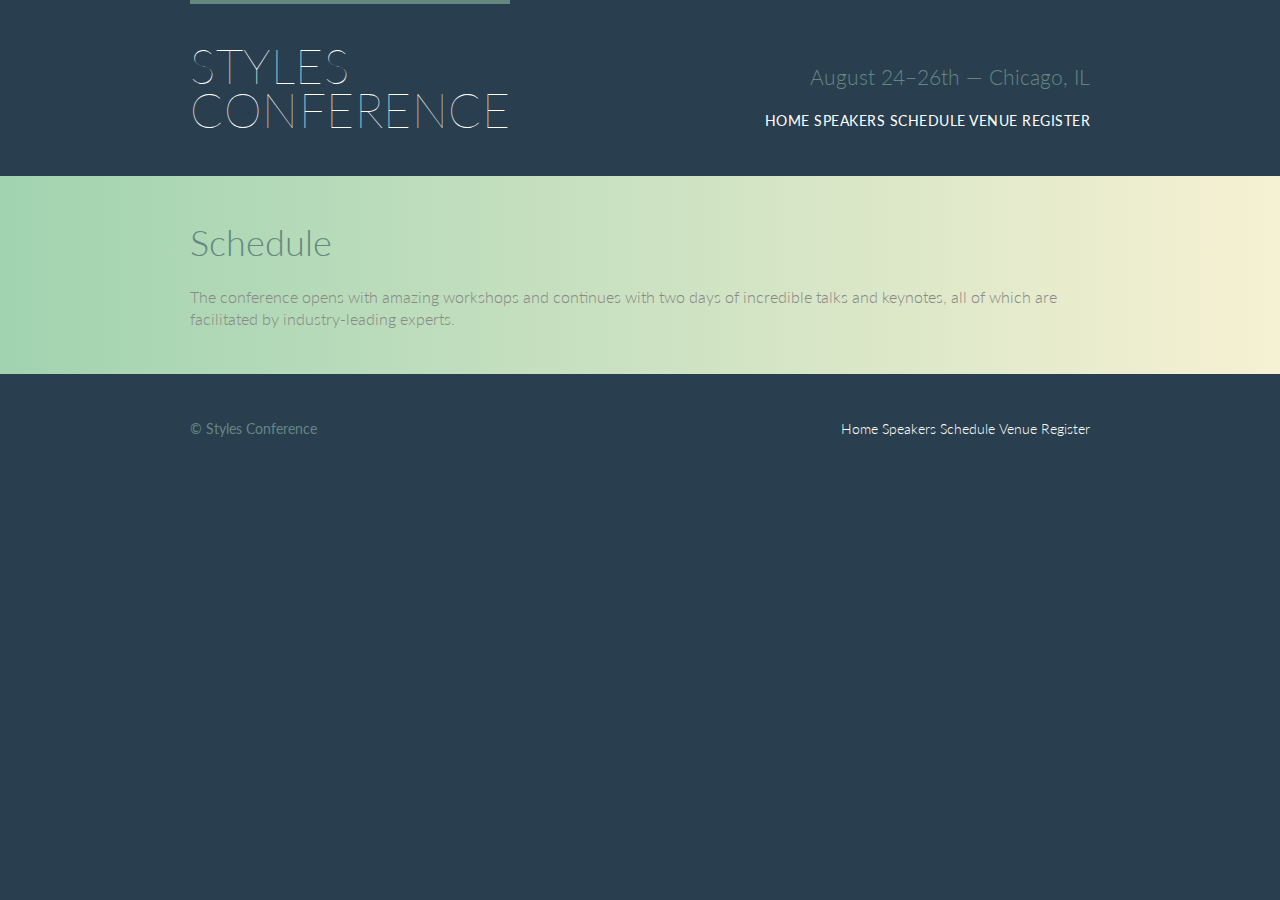
==== schedule.html @ b400020d "Making Backup" ====
<!DOCTYPE html>
<html lang="en">

  <head>
    <meta charset="utf-8">
    <title>Speakers - Styles Conference</title>
    <link rel="stylesheet" href="style.css">
    <link rel="stylesheet" href="http://fonts.googleapis.com/css?family=Lato:100,300,400">
  </head>

  <body>

    <!-- Header -->

    <header class="primary-header container group">

      <h1 class="logo">
        <a href="index.html">Styles <br> Conference</a>
      </h1>

      <h3 class="tagline">August 24&ndash;26th &mdash; Chicago, IL</h3>

      <nav class="nav primary-nav">
        <a href="index.html">Home</a>
        <a href="speakers.html">Speakers</a>
        <a href="schedule.html">Schedule</a>
        <a href="venue.html">Venue</a>
        <a href="register.html">Register</a>
      </nav>

    </header>

    <!-- Lead -->

    <section class="row-alt">
      <div class="lead container">

        <h1>Schedule</h1>

        <p>The conference opens with amazing workshops and continues with two days of incredible talks and keynotes, all of which are facilitated by industry-leading experts.</p>

      </div>
    </section>

    <!-- Footer -->

    <footer class="primary-footer container group">

      <small>&copy; Styles Conference</small>

      <nav class="nav">
        <a href="index.html">Home</a>
        <a href="speakers.html">Speakers</a>
        <a href="schedule.html">Schedule</a>
        <a href="venue.html">Venue</a>
        <a href="register.html">Register</a>
      </nav>

    </footer>

  </body>
</html>
---- style.css ----
/* http://meyerweb.com/eric/tools/css/reset/
   v2.0 | 20110126
   License: none (public domain)
*/

html, body, div, span, applet, object, iframe,
h1, h2, h3, h4, h5, h6, p, blockquote, pre,
a, abbr, acronym, address, big, cite, code,
del, dfn, em, img, ins, kbd, q, s, samp,
small, strike, strong, sub, sup, tt, var,
b, u, i, center,
dl, dt, dd, ol, ul, li,
fieldset, form, label, legend,
table, caption, tbody, tfoot, thead, tr, th, td,
article, aside, canvas, details, embed,
figure, figcaption, footer, header, hgroup,
menu, nav, output, ruby, section, summary,
time, mark, audio, video {
  margin: 0;
  padding: 0;
  border: 0;
  font-size: 100%;
  font: inherit;
  vertical-align: baseline;
}
/* HTML5 display-role reset for older browsers */
article, aside, details, figcaption, figure,
footer, header, hgroup, menu, nav, section {
  display: block;
}
body {
  line-height: 1;
}
ol, ul {
  list-style: none;
}
blockquote, q {
  quotes: none;
}
blockquote:before, blockquote:after,
q:before, q:after {
  content: '';
  content: none;
}
table {
  border-collapse: collapse;
  border-spacing: 0;
}

/*
  ========================================
  Custom styles
  ========================================
*/

body {
  background: #293f50;
  color: #888;
  font: 300 16px/22px "Lato", "Open Sans", "Helvetica Neue", Helvetica, Arial, sans-serif;
}

/*
  ========================================
  Grid
  ========================================
*/

*,
*:before,
*:after {
  -webkit-box-sizing: border-box;
     -moz-box-sizing: border-box;
          box-sizing: border-box;
}
.container,
.grid {
  margin: 0 auto;
  width: 960px;
}
.container {
  padding-left: 30px;
  padding-right: 30px;
}
.grid,
.col-1-3,
.col-2-3 {
  padding-left: 15px;
  padding-right: 15px;
}
.col-1-3,
.col-2-3  {
  display: inline-block;
  vertical-align: top;
}
.col-1-3 {
  width: 33.33%;
}
.col-2-3 {
  width: 66.66%;
}

/*
  ========================================
  Clearfix
  ========================================
*/

.group:before,
.group:after {
  content: "";
  display: table;
}
.group:after {
  clear: both;
}
.group {
  clear: both;
  *zoom: 1;
}

/*
  ========================================
  Rows
  ========================================
*/

.row,
.row-alt {
  min-width: 960px;
}

.row {
  background: #fff;
  padding: 66px 0 44px 0;
}

.row-alt {
  background: #cbe2c1;
  background: -webkit-linear-gradient(to right, #a1d3b0, #f6f1d3);
  background: -moz-linear-gradient(to right, #a1d3b0, #f6f1d3);
  background: linear-gradient(to right, #a1d3b0, #f6f1d3);
  padding: 44px 0 22px 0;
}

/*
  ========================================
  Typography
  ========================================
*/

h1, h2, h3, h4 {
  color: #648880;
}
h1, h3, h4, h5, p {
  margin-bottom: 22px;
}
h1 {
  font-size: 36px;
  line-height: 44px;
}
h2 {
  font-size: 24px;
  line-height: 44px;
}
h3 {
  font-size: 21px;
}
h4 {
  font-size: 18px;
}
h5 {
  color: #a9b2b9;
  font-size: 14px;
  font-weight: 400;
  text-transform: uppercase;
}
strong {
  font-weight: 400;
}
cite,
em {
  font-style: italic;
}

/*
  ========================================
  Links
  ========================================
*/

a {
  color: #648880;
  text-decoration: none;
}
a:hover {
  color: #a9b2b9;
}
p a {
  border-bottom: 1px solid #dfe2e5;
}

/*
  ========================================
  Buttons
  ========================================
*/

.btn {
  border-radius: 5px;
  color: #fff;
  cursor: pointer;
  display: inline-block;
  font-weight: 400;
  letter-spacing: .5px;
  margin: 0;
  text-transform: uppercase;
}
.btn-alt {
  border: 1px solid #fff;
  padding: 10px 30px;
}

.btn-alt:hover {
  background: #fff;
  color: #648880;
}

/*
  ========================================
  Primary header
  ========================================
*/

.logo {
  border-top: 4px solid #648880;
  float: left;
  font-size: 48px;
  font-weight: 100;
  letter-spacing: .5px;
  line-height: 44px;
  padding: 40px 0 22px 0;
  text-transform: uppercase;
}
.tagline {
  margin: 66px 0 22px 0;
  text-align: right;
}
.primary-nav {
  font-size: 14px;
  font-weight: 400;
  letter-spacing: .5px;
  text-transform: uppercase;
}

.primary-header a,
.primary-footer a {
  color: #fff;
}
.primary-header a:hover,
.primary-footer a:hover {
  color: #648880;
}

/*
  ========================================
  Primary footer
  ========================================
*/

.primary-footer {
  color: #648880;
  font-size: 14px;
  padding-bottom: 44px;
  padding-top: 44px;
}
.primary-footer small {
  float: left;
  font-weight: 400;
}

/*
  ========================================
  Navigation
  ========================================
*/

.nav {
  text-align: right;
}

.nav li {
  display: inline-block;
  margin: 0 10px;
  vertical-align: top;
}
.nav li:last-child {
  margin-right: 0;
}

/*
  ========================================
  Home
  ========================================
*/

.hero {
  color: #fff;
  line-height: 44px;
  padding: 22px 80px 66px 80px;
  text-align: center;
}
.hero h2 {
  font-size: 36px;
}
.hero p {
  font-size: 24px;
  font-weight: 100;
}
.teaser a:hover h3 {
  color: #a9b2b9;
}
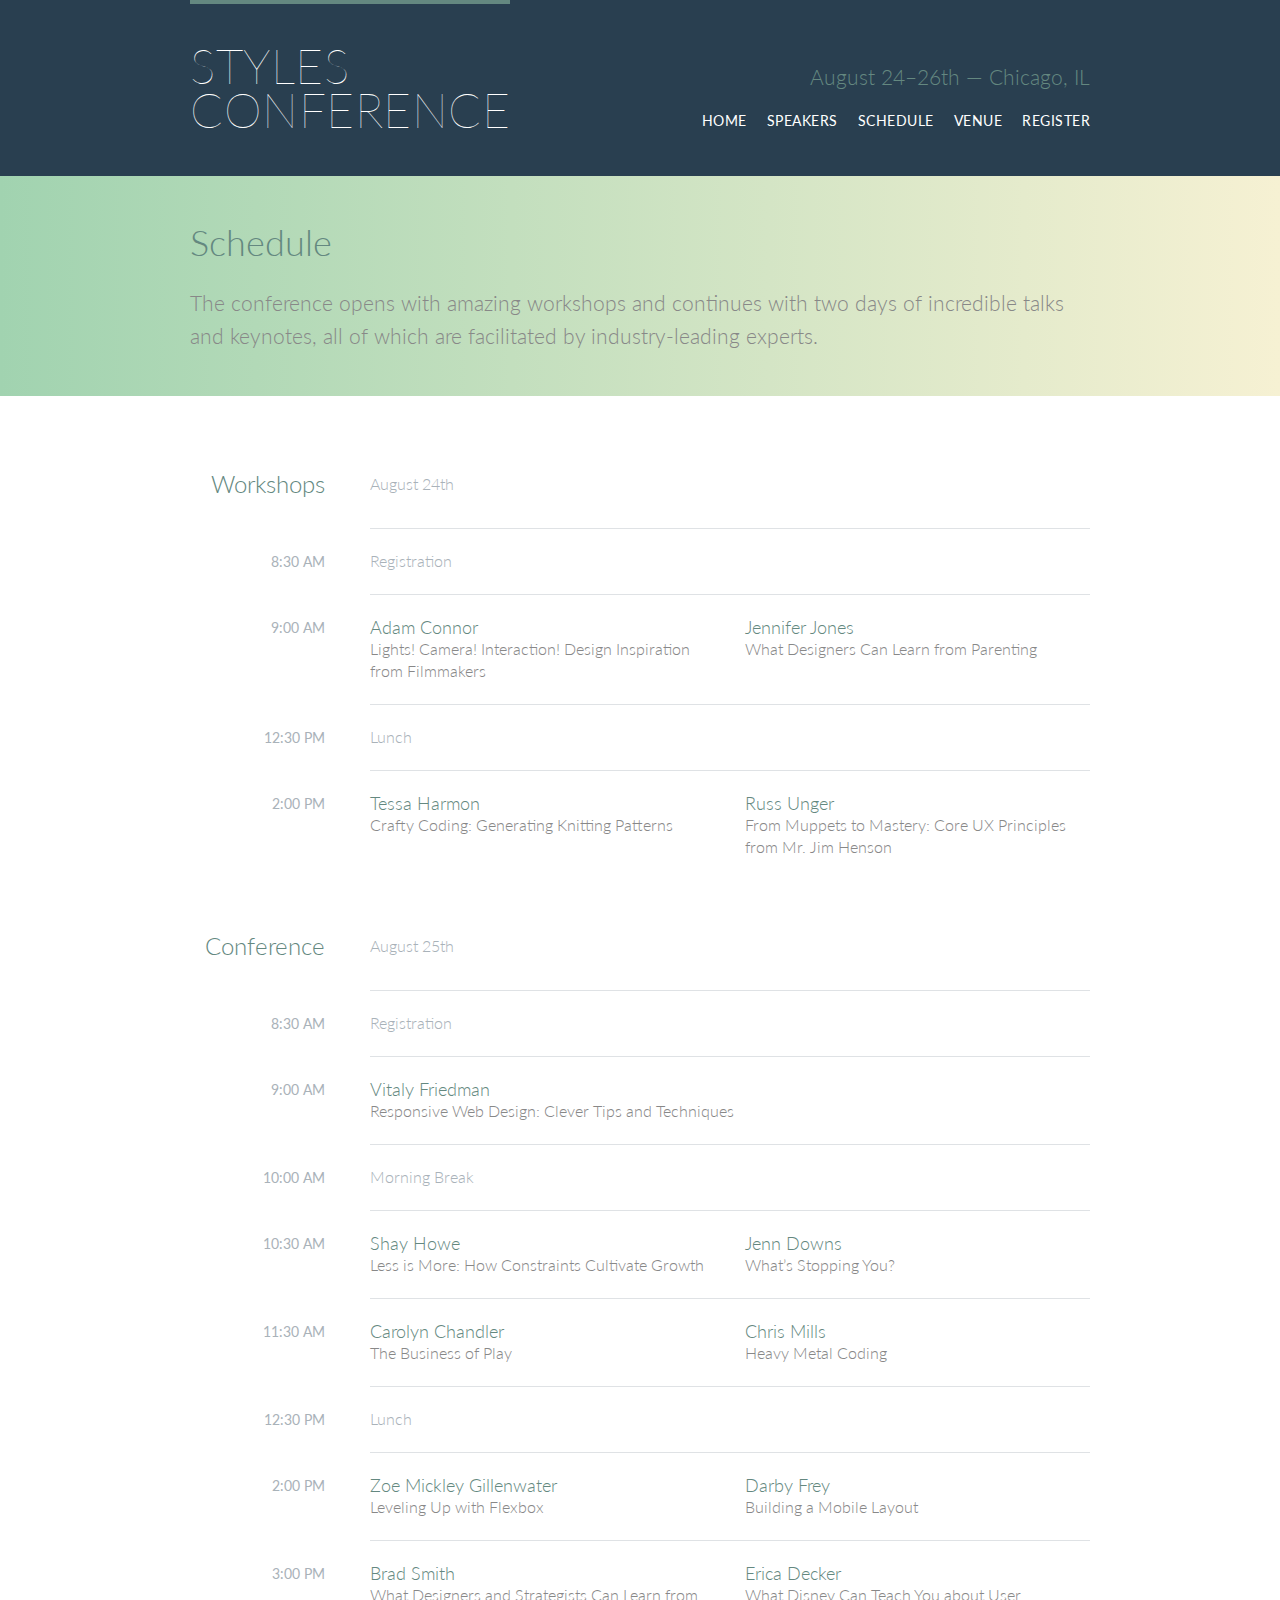
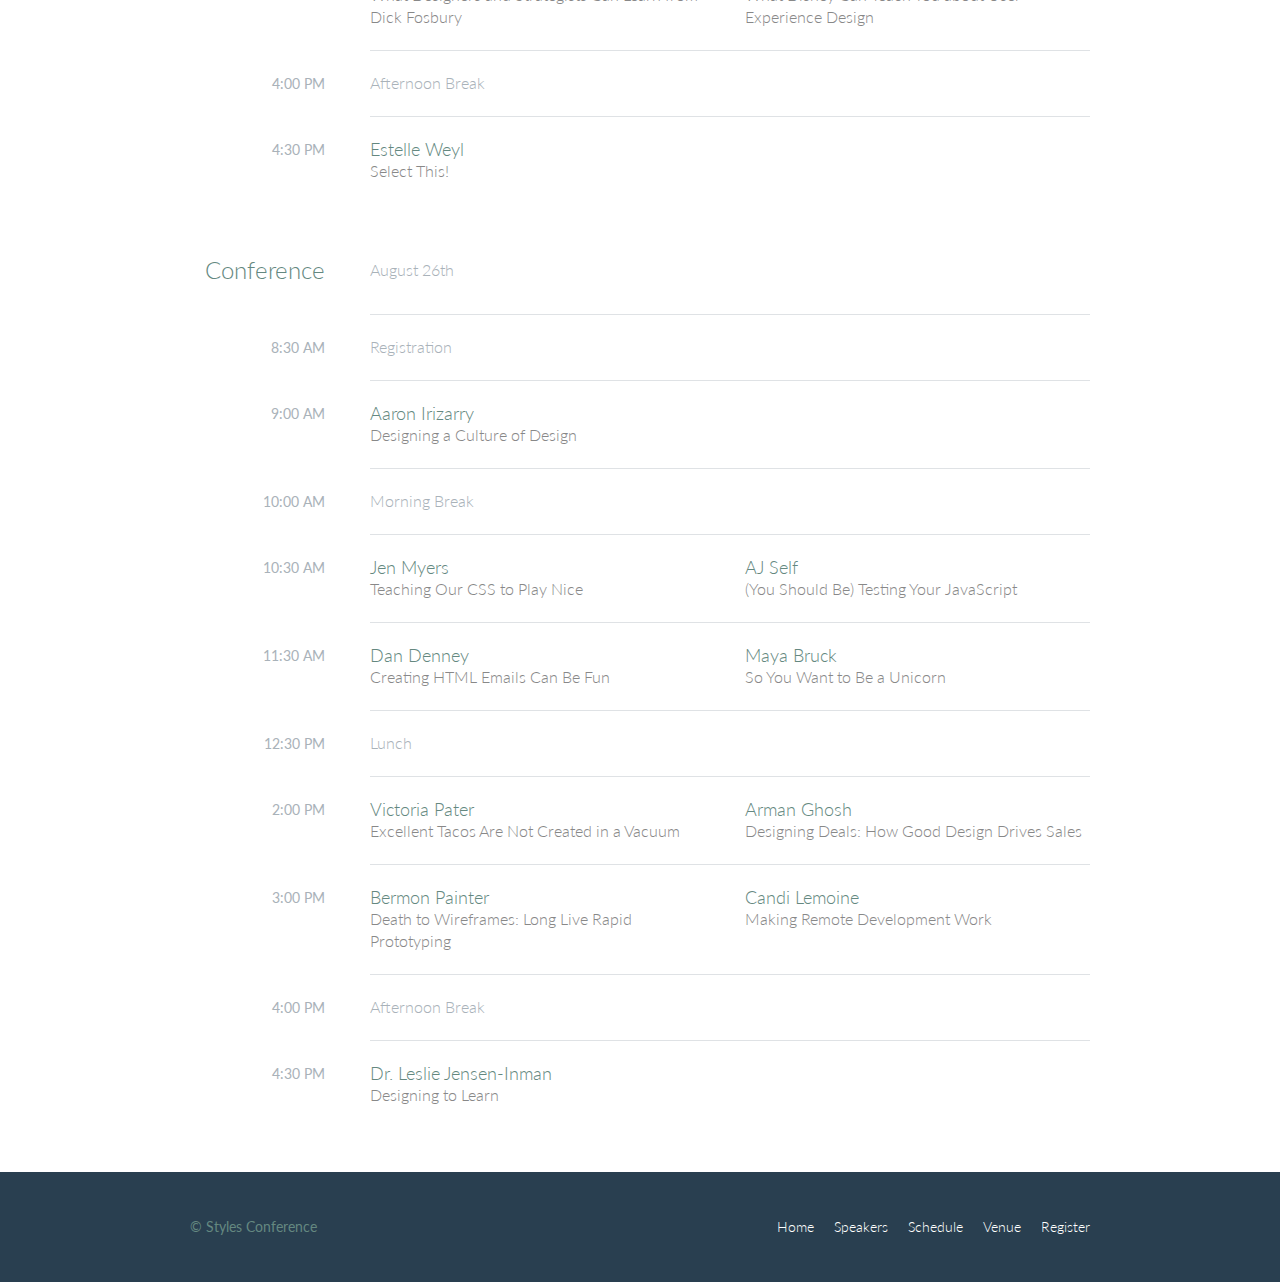
==== commit 486f7781: "Finished pages and finalized design" ====
--- a/schedule.html
+++ b/schedule.html
@@ -10,53 +10,397 @@
 
   <body>
 
-    <!-- Header -->
-
-    <header class="primary-header container group">
-
-      <h1 class="logo">
-        <a href="index.html">Styles <br> Conference</a>
-      </h1>
-
-      <h3 class="tagline">August 24&ndash;26th &mdash; Chicago, IL</h3>
-
-      <nav class="nav primary-nav">
-        <a href="index.html">Home</a>
-        <a href="speakers.html">Speakers</a>
-        <a href="schedule.html">Schedule</a>
-        <a href="venue.html">Venue</a>
-        <a href="register.html">Register</a>
-      </nav>
-
-    </header>
-
-    <!-- Lead -->
-
-    <section class="row-alt">
-      <div class="lead container">
-
-        <h1>Schedule</h1>
-
-        <p>The conference opens with amazing workshops and continues with two days of incredible talks and keynotes, all of which are facilitated by industry-leading experts.</p>
-
-      </div>
-    </section>
-
-    <!-- Footer -->
-
-    <footer class="primary-footer container group">
-
-      <small>&copy; Styles Conference</small>
-
-      <nav class="nav">
-        <a href="index.html">Home</a>
-        <a href="speakers.html">Speakers</a>
-        <a href="schedule.html">Schedule</a>
-        <a href="venue.html">Venue</a>
-        <a href="register.html">Register</a>
-      </nav>
-
-    </footer>
-
-  </body>
+      <!-- Header -->
+
+      <header class="primary-header container group">
+
+        <h1 class="logo">
+          <a href="index.html">Styles <br> Conference</a>
+        </h1>
+
+        <h3 class="tagline">August 24&ndash;26th &mdash; Chicago, IL</h3>
+
+        <nav class="nav primary-nav">
+          <ul>
+            <li><a href="index.html">Home</a></li><!--
+            --><li><a href="speakers.html">Speakers</a></li><!--
+            --><li><a href="schedule.html">Schedule</a></li><!--
+            --><li><a href="venue.html">Venue</a></li><!--
+            --><li><a href="register.html">Register</a></li>
+          </ul>
+        </nav>
+
+      </header>
+
+      <!-- Lead -->
+
+      <section class="row-alt">
+        <div class="lead container">
+
+          <h1>Schedule</h1>
+
+          <p>The conference opens with amazing workshops and continues with two days of incredible talks and keynotes, all of which are facilitated by industry-leading experts.</p>
+
+        </div>
+      </section>
+
+      <section class="row">
+        <div class="container">
+          <table>
+  <thead>
+    <tr>
+      <th scope="row">
+        Workshops
+      </th>
+      <td class="schedule-offset" colspan="2">
+        August 24th
+      </td>
+    </tr>
+  </thead>
+  <tbody>
+    <tr>
+      <th scope="row">
+        <time datetime="08:30:00">8:30 AM</time>
+      </th>
+      <td class="schedule-offset" colspan="2">
+        Registration
+      </td>
+    </tr>
+    <tr>
+      <th scope="row">
+        <time datetime="09:00:00">9:00 AM</time>
+      </th>
+      <td>
+        <a href="speakers.html#adam-connor">
+          <h4>Adam Connor</h4>
+          Lights! Camera! Interaction! Design Inspiration from Filmmakers
+        </a>
+      </td>
+      <td>
+        <a href="speakers.html#jennifer-jones">
+          <h4>Jennifer Jones</h4>
+          What Designers Can Learn from Parenting
+        </a>
+      </td>
+    </tr>
+    <tr>
+      <th scope="row">
+        <time datetime="12:30:00">12:30 PM</time>
+      </th>
+      <td class="schedule-offset" colspan="2">
+        Lunch
+      </td>
+    </tr>
+    <tr>
+      <th scope="row">
+        <time datetime="14:00">2:00 PM</time>
+      </th>
+      <td>
+        <a href="speakers.html#tessa-harmon">
+          <h4>Tessa Harmon</h4>
+          Crafty Coding: Generating Knitting Patterns
+        </a>
+      </td>
+      <td>
+        <a href="speakers.html#russ-unger">
+          <h4>Russ Unger</h4>
+          From Muppets to Mastery: Core UX Principles from Mr. Jim Henson
+        </a>
+      </td>
+    </tr>
+
+        <!-- Conference -->
+
+        <table>
+          <thead>
+            <tr>
+              <th scope="row">
+                Conference
+              </th>
+              <td class="schedule-offset" colspan="2">
+                August 25th
+              </td>
+            </tr>
+          </thead>
+          <tbody>
+            <tr>
+              <th scope="row">
+                <time datetime="08:30:00">8:30 AM</time>
+              </th>
+              <td class="schedule-offset" colspan="2">
+                Registration
+              </td>
+            </tr>
+            <tr>
+              <th scope="row">
+                <time datetime="09:00:00">9:00 AM</time>
+              </th>
+              <td colspan="2">
+                <a href="speakers.html#vitaly-friedman">
+                  <h4>Vitaly Friedman</h4>
+                  Responsive Web Design: Clever Tips and Techniques
+                </a>
+              </td>
+            </tr>
+            <tr>
+              <th scope="row">
+                <time datetime="10:00:00">10:00 AM</time>
+              </th>
+              <td class="schedule-offset" colspan="2">
+                Morning Break
+              </td>
+            </tr>
+            <tr>
+              <th scope="row">
+                <time datetime="10:30:00">10:30 AM</time>
+              </th>
+              <td>
+                <a href="speakers.html#shay-howe">
+                  <h4>Shay Howe</h4>
+                  Less is More: How Constraints Cultivate Growth
+                </a>
+              </td>
+              <td>
+                <a href="speakers.html#jenn-downs">
+                  <h4>Jenn Downs</h4>
+                  What&#8217;s Stopping You?
+                </a>
+              </td>
+            </tr>
+            <tr>
+              <th scope="row">
+                <time datetime="11:30:00">11:30 AM</time>
+              </th>
+              <td>
+                <a href="speakers.html#carolyn-chandler">
+                  <h4>Carolyn Chandler</h4>
+                  The Business of Play
+                </a>
+              </td>
+              <td>
+                <a href="speakers.html#chris-mills">
+                  <h4>Chris Mills</h4>
+                  Heavy Metal Coding
+                </a>
+              </td>
+            </tr>
+            <tr>
+              <th scope="row">
+                <time datetime="12:30:00">12:30 PM</time>
+              </th>
+              <td class="schedule-offset" colspan="2">
+                Lunch
+              </td>
+            </tr>
+            <tr>
+              <th scope="row">
+                <time datetime="14:00">2:00 PM</time>
+              </th>
+              <td>
+                <a href="speakers.html#zoe-mickley-gillenwater">
+                  <h4>Zoe Mickley Gillenwater</h4>
+                  Leveling Up with Flexbox
+                </a>
+              </td>
+              <td>
+                <a href="speakers.html#darby-frey">
+                  <h4>Darby Frey</h4>
+                  Building a Mobile Layout
+                </a>
+              </td>
+            </tr>
+            <tr>
+              <th scope="row">
+                <time datetime="15:00:00">3:00 PM</time>
+              </th>
+              <td>
+                <a href="speakers.html#brad-smith">
+                  <h4>Brad Smith</h4>
+                  What Designers and Strategists Can Learn from Dick Fosbury
+                </a>
+              </td>
+              <td>
+                <a href="speakers.html#erica-decker">
+                  <h4>Erica Decker</h4>
+                  What Disney Can Teach You about User Experience Design
+                </a>
+              </td>
+            </tr>
+            <tr>
+              <th scope="row">
+                <time datetime="16:00:00">4:00 PM</time>
+              </th>
+              <td class="schedule-offset" colspan="2">
+                Afternoon Break
+              </td>
+            </tr>
+            <tr>
+              <th scope="row">
+                <time datetime="16:30:00">4:30 PM</time>
+              </th>
+              <td colspan="2">
+                <a href="speakers.html#estelle-weyl">
+                  <h4>Estelle Weyl</h4>
+                  Select This!
+                </a>
+              </td>
+            </tr>
+            <table>
+        <thead>
+          <tr>
+            <th scope="row">
+              Conference
+            </th>
+            <td class="schedule-offset" colspan="2">
+              August 26th
+            </td>
+          </tr>
+        </thead>
+        <tbody>
+          <tr>
+            <th scope="row">
+              <time datetime="08:30:00">8:30 AM</time>
+            </th>
+            <td class="schedule-offset" colspan="2">
+              Registration
+            </td>
+          </tr>
+          <tr>
+            <th scope="row">
+              <time datetime="09:00:00">9:00 AM</time>
+            </th>
+            <td colspan="2">
+              <a href="speakers.html#aaron-irizarry">
+                <h4>Aaron Irizarry</h4>
+                Designing a Culture of Design
+              </a>
+            </td>
+          </tr>
+          <tr>
+            <th scope="row">
+              <time datetime="10:00:00">10:00 AM</time>
+            </th>
+            <td class="schedule-offset" colspan="2">
+              Morning Break
+            </td>
+          </tr>
+          <tr>
+            <th scope="row">
+              <time datetime="10:30:00">10:30 AM</time>
+            </th>
+            <td>
+              <a href="speakers.html#jen-myers">
+                <h4>Jen Myers</h4>
+                Teaching Our CSS to Play Nice
+              </a>
+            </td>
+            <td>
+              <a href="speakers.html#aj-self">
+                <h4>AJ Self</h4>
+                (You Should Be) Testing Your JavaScript
+              </a>
+            </td>
+          </tr>
+          <tr>
+            <th scope="row">
+              <time datetime="11:30:00">11:30 AM</time>
+            </th>
+            <td>
+              <a href="speakers.html#dan-denney">
+                <h4>Dan Denney</h4>
+                Creating HTML Emails Can Be Fun
+              </a>
+            </td>
+            <td>
+              <a href="speakers.html#maya-bruck">
+                <h4>Maya Bruck</h4>
+                So You Want to Be a Unicorn
+              </a>
+            </td>
+          </tr>
+          <tr>
+            <th scope="row">
+              <time datetime="12:30:00">12:30 PM</time>
+            </th>
+            <td class="schedule-offset" colspan="2">
+              Lunch
+            </td>
+          </tr>
+          <tr>
+            <th scope="row">
+              <time datetime="14:00">2:00 PM</time>
+            </th>
+            <td>
+              <a href="speakers.html#victoria-pater">
+                <h4>Victoria Pater</h4>
+                Excellent Tacos Are Not Created in a Vacuum
+              </a>
+            </td>
+            <td>
+              <a href="speakers.html#arman-ghosh">
+                <h4>Arman Ghosh</h4>
+                Designing Deals: How Good Design Drives Sales
+              </a>
+            </td>
+          </tr>
+          <tr>
+            <th scope="row">
+              <time datetime="15:00:00">3:00 PM</time>
+            </th>
+            <td>
+              <a href="speakers.html#bermon-painter">
+                <h4>Bermon Painter</h4>
+                Death to Wireframes: Long Live Rapid Prototyping
+              </a>
+            </td>
+            <td>
+              <a href="speakers.html#candi-lemoine">
+                <h4>Candi Lemoine</h4>
+                Making Remote Development Work
+              </a>
+            </td>
+          </tr>
+          <tr>
+            <th scope="row">
+              <time datetime="16:00:00">4:00 PM</time>
+            </th>
+            <td class="schedule-offset" colspan="2">
+              Afternoon Break
+            </td>
+          </tr>
+          <tr>
+            <th scope="row">
+              <time datetime="16:30:00">4:30 PM</time>
+            </th>
+            <td colspan="2">
+              <a href="speakers.html#leslie-jensen-inman">
+                <h4>Dr. Leslie Jensen-Inman</h4>
+                Designing to Learn
+              </a>
+            </td>
+          </tr>
+        </tbody>
+      </table>
+        </div>
+      </section>
+
+      <!-- Footer -->
+
+      <footer class="primary-footer container group">
+
+        <small>&copy; Styles Conference</small>
+
+        <nav class="nav">
+          <ul>
+            <li><a href="index.html">Home</a></li><!--
+            --><li><a href="speakers.html">Speakers</a></li><!--
+            --><li><a href="schedule.html">Schedule</a></li><!--
+            --><li><a href="venue.html">Venue</a></li><!--
+            --><li><a href="register.html">Register</a></li>
+          </ul>
+        </nav>
+
+      </footer>
+
+    </body>
 </html>
--- a/style.css
+++ b/style.css
@@ -182,6 +182,18 @@
   font-style: italic;
 }
 
+Leads
+========================================
+*/
+.lead {
+text-align: center;
+}
+.lead p {
+font-size: 21px;
+line-height: 33px;
+}
+/*
+
 /*
   ========================================
   Links
@@ -223,6 +235,17 @@
 .btn-alt:hover {
   background: #fff;
   color: #648880;
+}
+
+.btn-default {
+  border: 0;
+  background: #648880;
+  padding: 11px 30px;
+  font-size: 14px;
+}
+
+.btn-default:hover {
+  background: #77a198;
 }
 
 /*
@@ -319,3 +342,169 @@
 .teaser a:hover h3 {
   color: #a9b2b9;
 }
+
+.teaser img {
+  border-radius: 5px;
+  display: block;
+  margin-bottom: 22px;
+  max-width: 100%
+}
+
+/*
+  ========================================
+  Register
+  ========================================
+*/
+
+.why-attend {
+  list-style: square;
+  margin: 0 0 22px 30px;
+}
+
+form {
+  margin-bottom: 22px;
+}
+
+input,
+select,
+textarea {
+  font: 300 16px/22px "Lato", "Open Sans", "Helvetica Neue", Helvetica, Arial, sans-serif;
+}
+
+.register-group label {
+  color: #648880;
+  cursor: pointer;
+  font-weight: 400;
+}
+
+.register-group input,
+.register-group select,
+.register-group textarea {
+  border: 1px solid #c6c9cc;
+  border-radius: 5px;
+  color: #888;
+  display: block;
+  margin: 5px 0 27px 0;
+  padding: 5px 8px;
+}
+
+.register-group input,
+.register-group textarea {
+  width: 100%;
+}
+
+.register-group select {
+  height: 34px;
+  width: 60px;
+}
+
+.register-group textarea {
+  height: 78px;
+}
+
+
+/*
+  ========================================
+  Speakers
+  ========================================
+*/
+.speaker {
+  margin-bottom: 44px;
+}
+.speaker-info {
+  border: 1px solid #dfe2e5;
+  border-radius: 5px;
+  margin-top: 88px;
+  padding-bottom: 22px;
+  text-align: center;
+}
+.speaker-info img {
+  border-radius: 50%;
+  height: 130px;
+  margin: -66px 0 22px 0;
+  vertical-align: top;
+}
+
+/*
+  ========================================
+  Schedule
+  ========================================
+*/
+table {
+margin-bottom: 44px;
+width: 100%;
+}
+table:last-child {
+margin-bottom: 0;
+}
+
+th,
+td {
+  padding-bottom: 22px;
+  vertical-align: top;
+}
+th {
+  padding-right: 45px;
+  text-align: right;
+  width: 20%;
+}
+td {
+  width: 40%;
+}
+
+thead {
+  line-height: 44px;
+}
+thead th {
+  color: #648880;
+  font-size: 24px;
+}
+
+tbody th {
+  color: #a9b2b9;
+  font-size: 14px;
+  font-weight: 400;
+  padding-top: 22px;
+  text-transform: uppercase;
+}
+
+tbody td {
+  border-top: 1px solid #dfe2e5;
+  padding-top: 21px;
+}
+tbody td:first-of-type {
+  padding-right: 15px;
+}
+tbody td:last-of-type {
+  padding-left: 15px;
+}
+tbody td:only-of-type {
+  padding-left: 0;
+  padding-right: 0;
+}
+
+table a {
+  color: #888;
+}
+table h4 {
+  margin-bottom: 0;
+}
+
+.schedule-offset {
+  color: #a9b2b9;
+}
+
+/*
+  ========================================
+  Venue
+  ========================================
+*/
+.venue-theatre {
+  margin-bottom: 66px;
+}
+.venue-hotel {
+  margin-bottom: 22px;
+}
+.venue-map {
+  height: 264px;
+}
